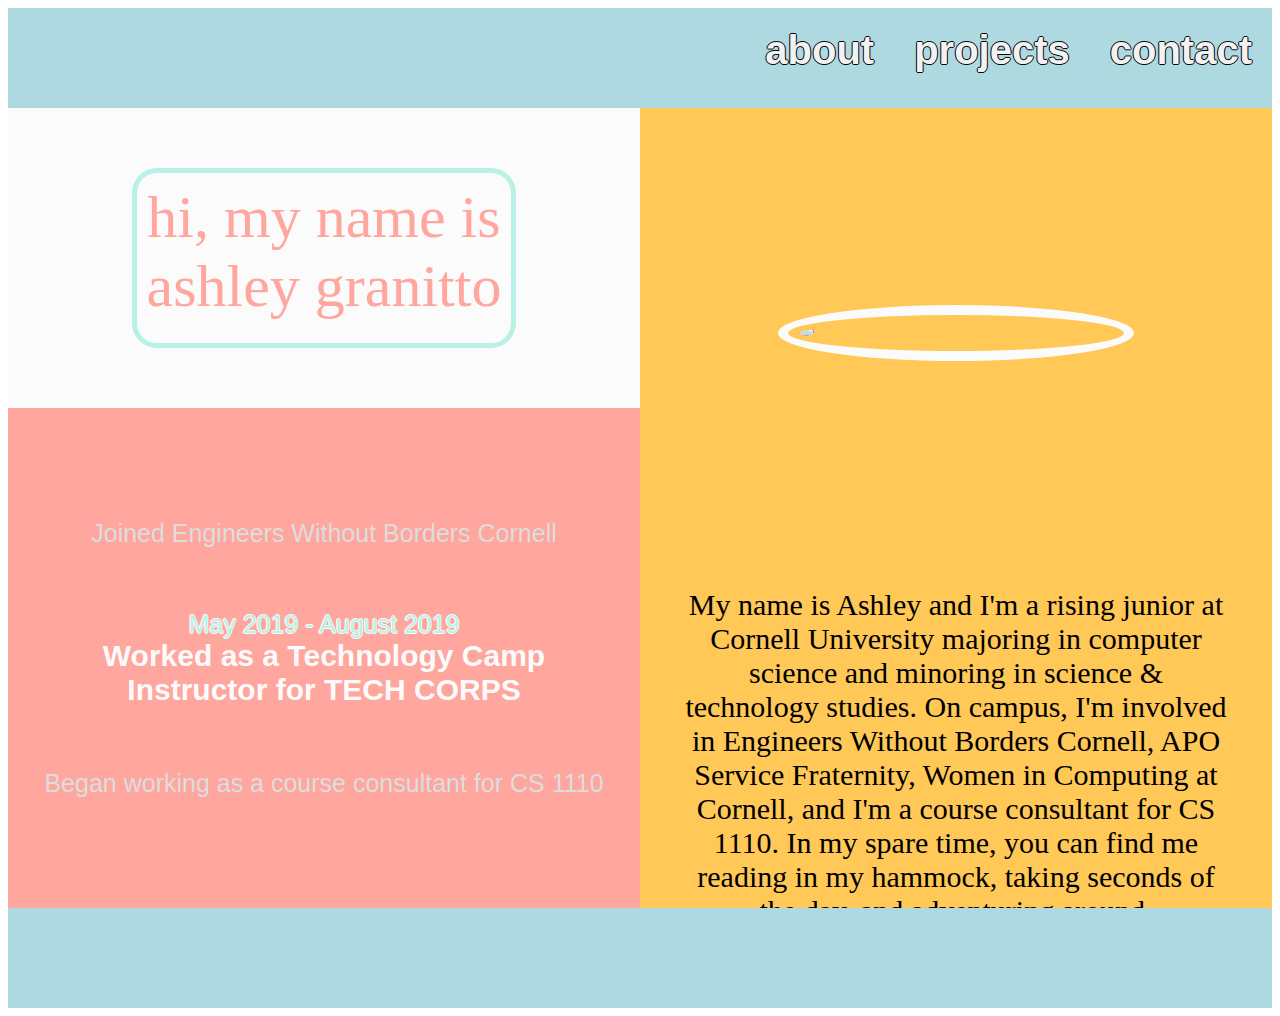
==== portfolio/src/main/webapp/index.html @ 416f3463 "remove gallery page from navbar" ====
<!DOCTYPE html>
<html>
  <head>
    <meta charset="UTF-8">
    <link rel="stylesheet" href="style.css">
    <script src="https://kit.fontawesome.com/e073fdea10.js" crossorigin="anonymous"></script>
    <script src="timeline.js"></script>
  </head>
  <body>
    
    <div class="index-box">
        <div class="navbar">
            <a href="contact.html">contact</a>
            <a href="projects.html">projects</a>
            <a href="index.html">about</a>
        </div>
        <div class="index-left">
            <div class="index-welcome">
                <p class="nametag">hi, my name is <br/> ashley granitto</p>
            </div>
            <div class="index-timeline-container">
                <div class="index-arrow-container">
                    <button class="index-arrow" onclick="displayPastEvent()"><i class="fas fa-arrow-alt-circle-up"></i></button>
                </div>
                <div id="prior-event" class="index-event-container">
                    Joined Engineers Without Borders Cornell
                </div>
                <div class="index-main-event-container">
                    <div id="current-date" class="index-main-date"> May 2019 - August 2019 </div>
                    <div id="current-event" class="index-main-event"> Worked as a Technology Camp Instructor for TECH CORPS </div>
                </div>
                <div id="future-event" class="index-event-container">
                    Began working as a course consultant for CS 1110
                </div>
                <div class="index-arrow-container">
                    <button class="index-arrow" onclick="displayFutureEvent()"><i class="fas fa-arrow-alt-circle-down"></i></button>
                </div>
            </div>
        </div>
        <div class="index-right">
            <div class="index-intro">
                <div class="index-picture-box">
                    <img class="index-picture" src="images/WebsiteProfile.jpg" />
                </div>
                <div class="index-paragraph">
                    <p class="paragraph-text"> 
                        My name is Ashley and I'm a rising junior at Cornell University majoring in computer
                        science and minoring in science & technology studies. On campus, I'm involved in 
                        Engineers Without Borders Cornell, APO Service Fraternity, Women in Computing at 
                        Cornell, and I'm a course consultant for CS 1110. In my spare time, you can find me
                        reading in my hammock, taking seconds of the day, and adventuring around. 
                    </p>
                </div>
            </div>
        </div>
        <div class="footer">
            <a href="https://www.linkedin.com/in/ashley-granitto"><i class="fab fa-linkedin-in fa-3x"></i></a>
            <a href="https://github.com/ashleygranitto"><i class="fab fa-github fa-3x"></i></a>
        </div>
    </div>
  </body>
</html>
---- portfolio/src/main/webapp/style.css ----
#content {
  margin-left: auto;
  margin-right: auto;
  width: 650px;
}

#greeting-container {
  margin-top: 20px;
}

.navbar {
    display: flex; 
    direction: rtl; 
    background-color: #aed9e0; 
    height: 100px;
    width: 100%; 
}

.navbar a {
  color: #f2f2f2;
  text-shadow: 1px 0 0 #000, 0 -1px 0 #000, 0 1px 0 #000, -1px 0 0 #000;
  text-decoration: none;
  text-align: center;
  vertical-align: center; 
  padding: 20px;
  font-size: 40px;
  font-weight: 800; 
  font-family: 'Quicksand', sans-serif;
}

.navbar a:hover {
  background-color: #ddd;
  color: black;
}

.footer {
    display: flex; 
    direction: rtl; 
    background-color: #aed9e0; 
    height: 100px;
    width: 100%; 
}

.footer a {
  color: #fbfbfb;
  text-shadow: 1px 0 0 #000, 0 -1px 0 #000, 0 1px 0 #000, -1px 0 0 #000;
  text-decoration: none;
  text-align: center;
  vertical-align: center; 
  padding: 20px;
  font-family: 'Quicksand', sans-serif;
}

.index-box {
    display: flex; 
    width: 100%; 
    height: 1000px; 
    flex-wrap: wrap;
    flex-direction: row; 
}

.index-left {
    display: flex; 
    width: 50%; 
    height: 800px; 
    flex-wrap: wrap;
}

.index-right {
    display: flex; 
    width: 50%; 
    height: 800px; 
    flex-wrap: wrap;
    flex-direction: row;
}

.index-intro {
    display: flex; 
    width: 100%; 
    height: 800px; 
    background-color: #ffc857;
    flex-wrap: wrap; 
    flex-direction: column; 
}

.index-picture-box {
    display: flex;
    width: 100%; 
    height: 450px; 
    justify-content: center; 
    align-items: center; 
}

.index-picture {
    width: 50%;
    height: auto;
    border:10px solid #fbfbfb;
    border-radius: 50%;
    padding: 10px; 
}

.index-paragraph {
    width: 100%; 
    height: 350px;
    text-align: center; 
}

p.paragraph-text {
    font-size: 30px; 
    color: #000; 
    font-family: 'Judson', serif;
    padding-left: 40px;    
    padding-right: 40px;
}

.index-welcome {
    display: flex; 
    text-align: center;
    justify-content: center; 
    width: 100%; 
    height: 300px; 
    background-color: #fbfbfb;
    position: relative;
    z-index: 10;
}

p.nametag {
    font-size: 60px; 
    text-align: center; 
    vertical-align: center;
    color: #FFA69E; 
    font-family: 'Judson', serif;
    border-radius: 25px;
    border: 5px solid #b8f2e6;
    padding: 10px; 
}

.index-timeline-container {
    display: flex; 
    text-align: center; 
    justify-content: center; 
    width: 100%; 
    height: 500px; 
    background-color: #FFA69E;
    flex-direction: column; 
}

.index-arrow-container {
    display: flex; 
    text-align: center;
    justify-content: center;
    width: 100%;
    height: 75px; 
}

.index-arrow {
    background-color: Transparent;
    border: none;
    text-shadow: 1px 0 0 #000, 0 -1px 0 #000, 0 1px 0 #000, -1px 0 0 #000;
    cursor:pointer;
    color: #fbfbfb;
    font-size: 50px;  
}

.index-arrow:hover {
    color: #b8f2e6;
}

.index-main-event-container {
    display: flex;
    flex-direction: column; 
    text-align: center;
    justify-content: center;
    align-items: center; 
    width: 100%;
    height: 150px; 
}

.index-main-date {
    font-size: 25px; 
    color: #b8f2e6; 
    text-shadow: 1px 0 0 #fbfbfb, 0 -1px 0 #fbfbfb, 0 1px 0 #fbfbfb, -1px 0 0 #fbfbfb;
    font-family: 'Quicksand', sans-serif;
}

.index-main-event {
    font-size: 30px; 
    font-weight: 800;
    color: #fbfbfb; 
    padding-left: 35px;
    padding-right: 35px; 
    font-family: 'Quicksand', sans-serif;
}

.index-event-container {
    display: flex; 
    text-align: center;
    justify-content: center;
    align-items: center; 
    width: 100%;
    height: 100px; 
    font-size: 25px; 
    color: #ddd; 
    font-family: 'Quicksand', sans-serif;
}

h1.index-white {
    font-size: 40px; 
    color: #fbfbfb; 
    text-shadow: 1px 0 0 #000, 0 -1px 0 #000, 0 1px 0 #000, -1px 0 0 #000;
    font-family: 'Quicksand', sans-serif; 
}

.projects-box {
    display: flex; 
    width: 100%; 
    height: 1700px; 
    flex-direction: column; 
}

.projects-left-align {
    display: flex; 
    width: 100%; 
    height: 500px; 
    flex-wrap: wrap;
    background-color: #FFA69E;
}

.projects-right-align {
    display: flex; 
    direction: rtl; 
    width: 100%; 
    height: 500px; 
    flex-wrap: wrap;
    background-color: #ffc857;
}

.projects-white-box {
    display: flex;
    width: 75%; 
    height: 500px; 
    background-color: #fbfbfb; 
}

.projects-teal-box {
    display: flex; 
    width: 75%; 
    height: 500px; 
    background-color: #b8f2e6; 
}

.projects-left {
    display: flex; 
    width: 65%; 
    height: 500px; 
    text-align: center;
    justify-content: center; 
    flex-direction: column;
}

.projects-right { 
    display: flex; 
    width: 35%; 
    height: 500px; 
    justify-content: center; 
    align-items: center; 
    flex-direction: center;
}

.projects-picture {
    width: 50%;
    height: auto;
    border:10px solid #ffc857;
    padding: 10px; 
}

p.projects-white {
    font-size: 25px; 
    color: #000; 
    font-family: 'Judson', serif;
    padding: 20px; 
}

p.projects-teal {
    font-size: 25px; 
    color: #000; 
    font-family: 'Judson', serif;
    padding: 20px; 
}

h1.projects-white {
    font-size: 75px; 
    color: #FFA69E; 
    text-shadow: 1px 0 0 #000, 0 -1px 0 #000, 0 1px 0 #000, -1px 0 0 #000;
    font-family: 'Quicksand', sans-serif;
}

h1.projects-teal {
    font-size: 75px; 
    color: #fbfbfb; 
    text-shadow: 1px 0 0 #000, 0 -1px 0 #000, 0 1px 0 #000, -1px 0 0 #000;
    font-family: 'Quicksand', sans-serif; 
}

h2.projects-white {
    font-size: 25px; 
    color: #000; 
    font-family: 'Quicksand', sans-serif;
}

h2.projects-teal {
    font-size: 25px; 
    color: #000; 
    font-family: 'Quicksand', sans-serif;
}
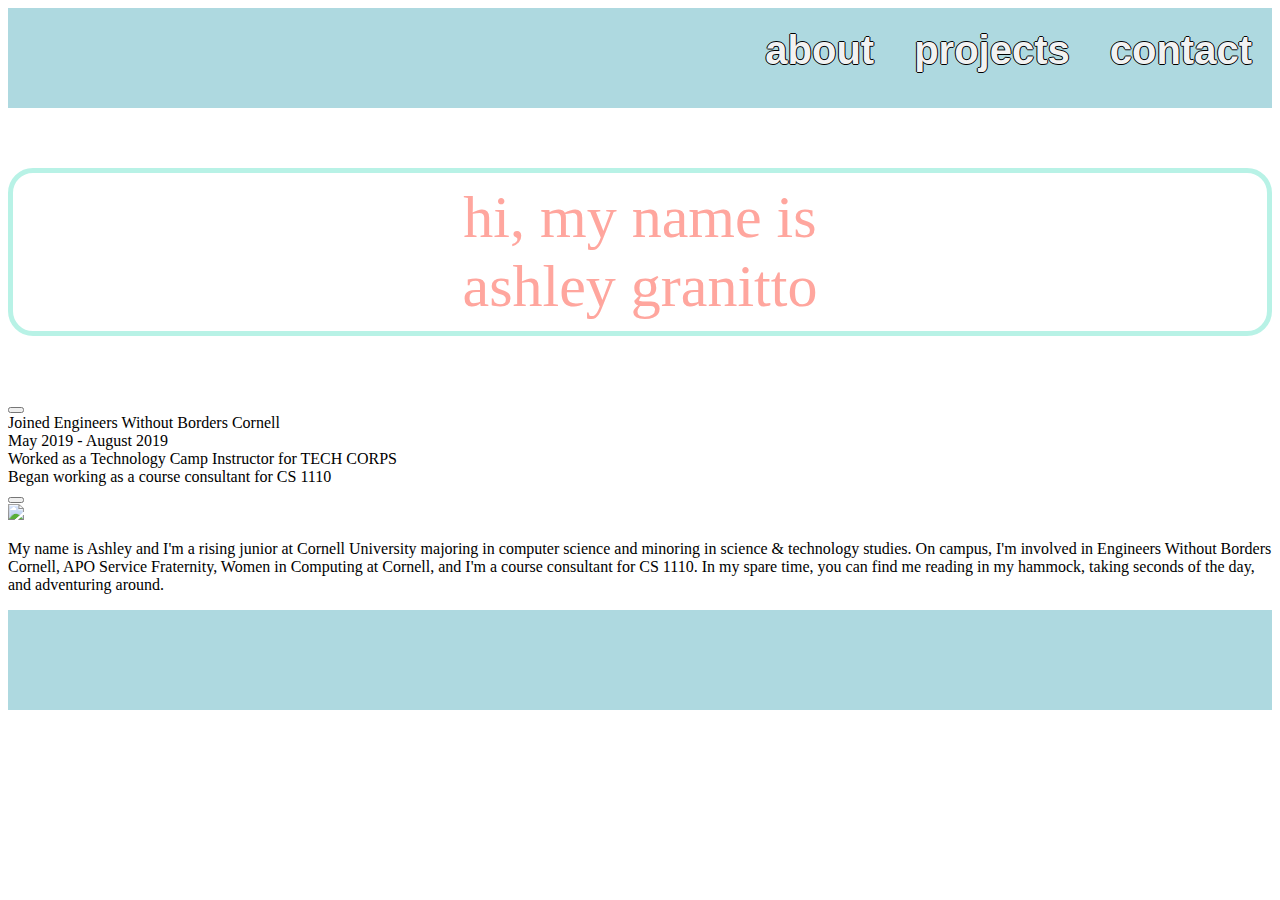
==== commit a13d98f2: "put index page in proper HTML style" ====
--- a/portfolio/src/main/webapp/index.html
+++ b/portfolio/src/main/webapp/index.html
@@ -6,57 +6,52 @@
     <script src="https://kit.fontawesome.com/e073fdea10.js" crossorigin="anonymous"></script>
     <script src="timeline.js"></script>
   </head>
-  <body>
-    
-    <div class="index-box">
-        <div class="navbar">
-            <a href="contact.html">contact</a>
-            <a href="projects.html">projects</a>
-            <a href="index.html">about</a>
+  <body>  
+    <div class="index-container">
+      <div class="navbar">
+        <a href="contact.html">contact</a>
+        <a href="projects.html">projects</a>
+        <a href="index.html">about</a>
+      </div>
+      <div class="column">
+        <div class="nametag-container">
+          <p class="nametag">hi, my name is <br/> ashley granitto</p>
         </div>
-        <div class="index-left">
-            <div class="index-welcome">
-                <p class="nametag">hi, my name is <br/> ashley granitto</p>
-            </div>
-            <div class="index-timeline-container">
-                <div class="index-arrow-container">
-                    <button class="index-arrow" onclick="displayPastEvent()"><i class="fas fa-arrow-alt-circle-up"></i></button>
-                </div>
-                <div id="prior-event" class="index-event-container">
-                    Joined Engineers Without Borders Cornell
-                </div>
-                <div class="index-main-event-container">
-                    <div id="current-date" class="index-main-date"> May 2019 - August 2019 </div>
-                    <div id="current-event" class="index-main-event"> Worked as a Technology Camp Instructor for TECH CORPS </div>
-                </div>
-                <div id="future-event" class="index-event-container">
-                    Began working as a course consultant for CS 1110
-                </div>
-                <div class="index-arrow-container">
-                    <button class="index-arrow" onclick="displayFutureEvent()"><i class="fas fa-arrow-alt-circle-down"></i></button>
-                </div>
-            </div>
+        <div class="timeline-container">
+          <div class="arrow-container">
+            <button class="arrow" onclick="displayPastEvent()"><i class="fas fa-arrow-alt-circle-up"></i></button>
+          </div>
+          <div id="prior-event" class="event-container">Joined Engineers Without Borders Cornell</div>
+          <div class="main-event-container">
+            <div id="current-date" class="main-date"> May 2019 - August 2019 </div>
+            <div id="current-event" class="main-event"> Worked as a Technology Camp Instructor for TECH CORPS </div>
+          </div>
+          <div id="future-event" class="event-container">Began working as a course consultant for CS 1110</div>
+          <div class="arrow-container">
+            <button class="arrow" onclick="displayFutureEvent()"><i class="fas fa-arrow-alt-circle-down"></i></button>
+          </div>
         </div>
-        <div class="index-right">
-            <div class="index-intro">
-                <div class="index-picture-box">
-                    <img class="index-picture" src="images/WebsiteProfile.jpg" />
-                </div>
-                <div class="index-paragraph">
-                    <p class="paragraph-text"> 
-                        My name is Ashley and I'm a rising junior at Cornell University majoring in computer
-                        science and minoring in science & technology studies. On campus, I'm involved in 
-                        Engineers Without Borders Cornell, APO Service Fraternity, Women in Computing at 
-                        Cornell, and I'm a course consultant for CS 1110. In my spare time, you can find me
-                        reading in my hammock, taking seconds of the day, and adventuring around. 
-                    </p>
-                </div>
-            </div>
+      </div>
+      <div class="column">
+        <div class="about-me-container">
+          <div class="profile-pic-container">
+            <img class="profile-pic" src="images/WebsiteProfile.jpg" />
+          </div>
+          <div class="intro-paragraph-container">
+            <p class="intro-paragraph"> 
+              My name is Ashley and I'm a rising junior at Cornell University majoring in computer
+              science and minoring in science & technology studies. On campus, I'm involved in 
+              Engineers Without Borders Cornell, APO Service Fraternity, Women in Computing at 
+              Cornell, and I'm a course consultant for CS 1110. In my spare time, you can find me
+              reading in my hammock, taking seconds of the day, and adventuring around. 
+            </p>
+          </div>
         </div>
-        <div class="footer">
-            <a href="https://www.linkedin.com/in/ashley-granitto"><i class="fab fa-linkedin-in fa-3x"></i></a>
-            <a href="https://github.com/ashleygranitto"><i class="fab fa-github fa-3x"></i></a>
-        </div>
+      </div>
+      <div class="footer">
+        <a href="https://www.linkedin.com/in/ashley-granitto"><i class="fab fa-linkedin-in fa-3x"></i></a>
+        <a href="https://github.com/ashleygranitto"><i class="fab fa-github fa-3x"></i></a>
+      </div>
     </div>
   </body>
 </html>
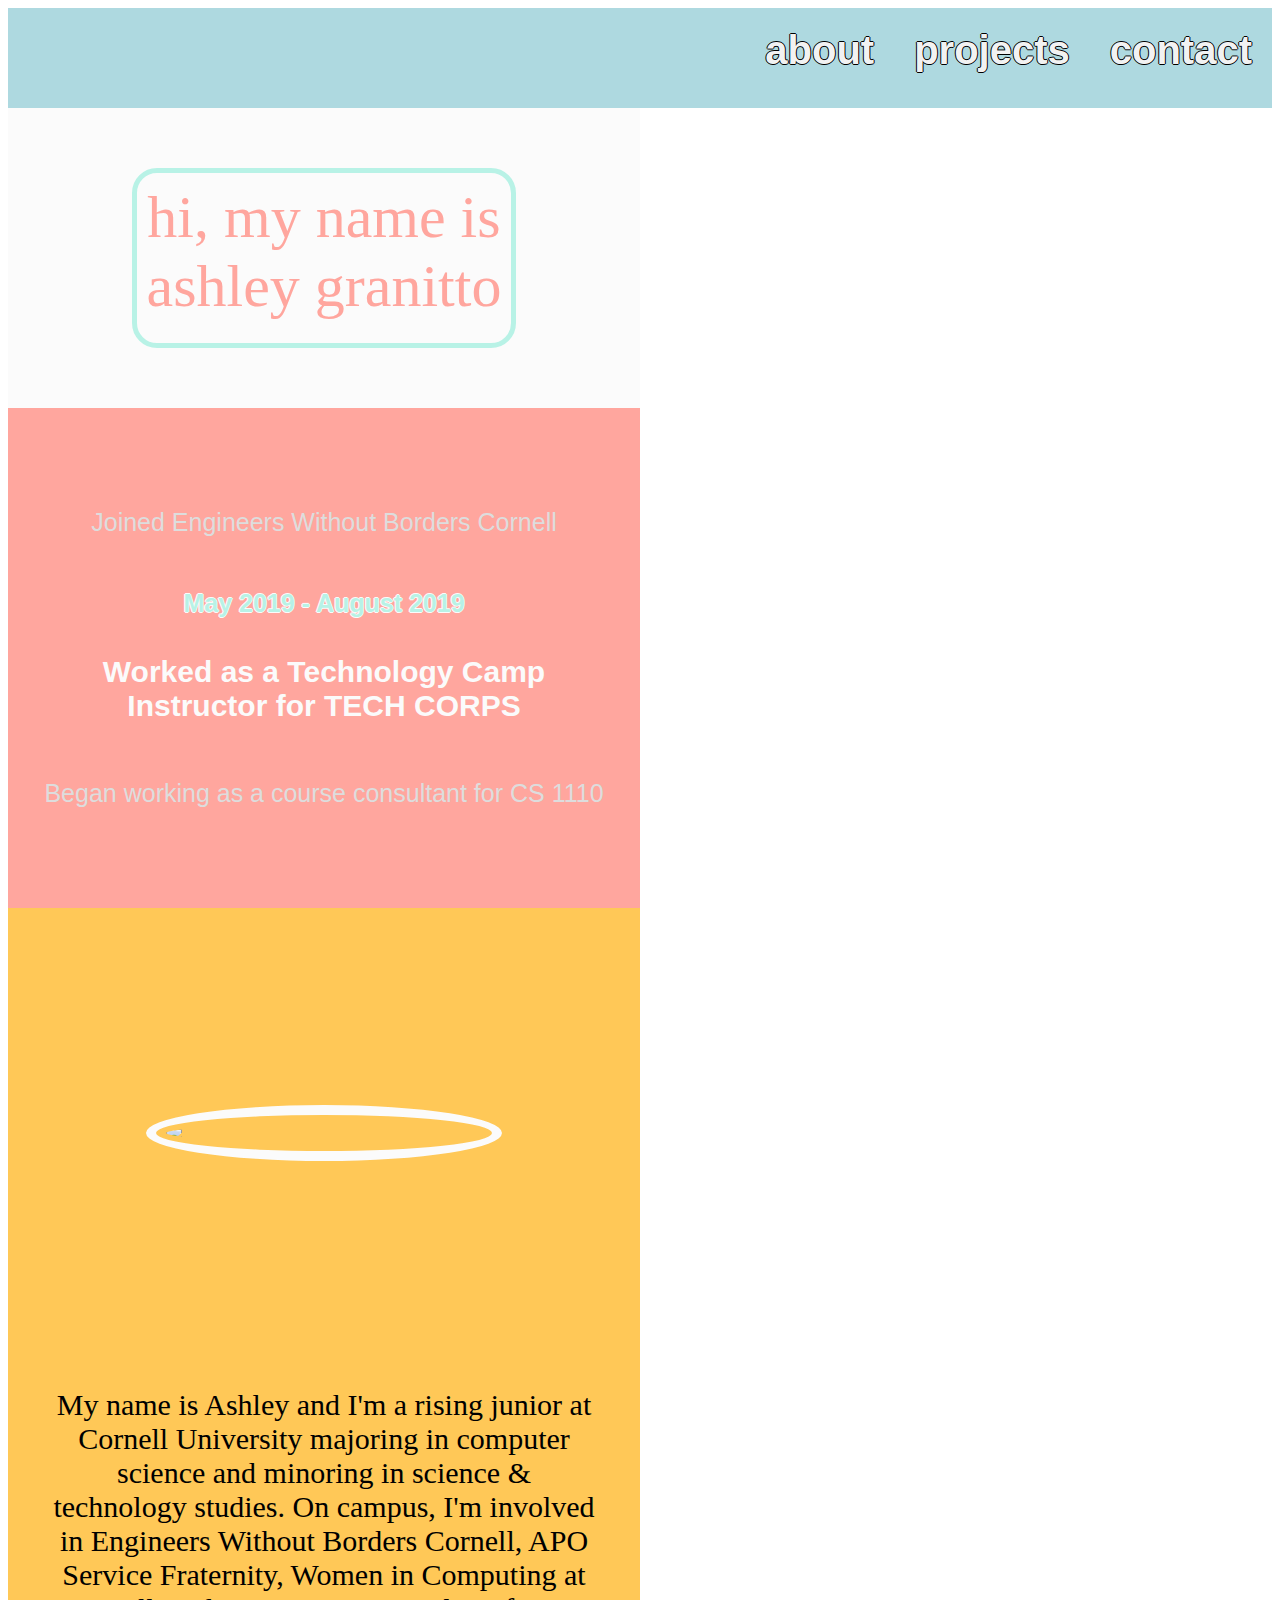
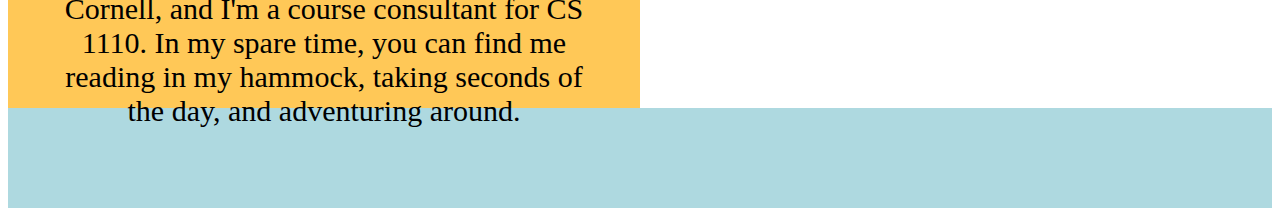
==== commit f09586b8: "replace div with more meaningful divider when appropriate" ====
--- a/portfolio/src/main/webapp/index.html
+++ b/portfolio/src/main/webapp/index.html
@@ -6,52 +6,50 @@
     <script src="https://kit.fontawesome.com/e073fdea10.js" crossorigin="anonymous"></script>
     <script src="timeline.js"></script>
   </head>
-  <body>  
-    <div class="index-container">
-      <div class="navbar">
-        <a href="contact.html">contact</a>
-        <a href="projects.html">projects</a>
-        <a href="index.html">about</a>
-      </div>
-      <div class="column">
-        <div class="nametag-container">
-          <p class="nametag">hi, my name is <br/> ashley granitto</p>
+  <body class="container index">  
+    <nav class="navbar">
+      <a href="contact.html">contact</a>
+      <a href="projects.html">projects</a>
+      <a href="index.html">about</a>
+    </nav>
+    <div class="container column">
+      <section class="container nametag-container">
+        <p class="nametag">hi, my name is <br/> ashley granitto</p>
+      </section>
+      <section class="timeline-container">
+        <div class="container arrow-container">
+          <button class="arrow" onclick="displayPastEvent()"><i class="fas fa-arrow-alt-circle-up"></i></button>
         </div>
-        <div class="timeline-container">
-          <div class="arrow-container">
-            <button class="arrow" onclick="displayPastEvent()"><i class="fas fa-arrow-alt-circle-up"></i></button>
-          </div>
-          <div id="prior-event" class="event-container">Joined Engineers Without Borders Cornell</div>
-          <div class="main-event-container">
-            <div id="current-date" class="main-date"> May 2019 - August 2019 </div>
-            <div id="current-event" class="main-event"> Worked as a Technology Camp Instructor for TECH CORPS </div>
-          </div>
-          <div id="future-event" class="event-container">Began working as a course consultant for CS 1110</div>
-          <div class="arrow-container">
-            <button class="arrow" onclick="displayFutureEvent()"><i class="fas fa-arrow-alt-circle-down"></i></button>
-          </div>
+        <p id="prior-event" class="container event-container">Joined Engineers Without Borders Cornell</p>
+        <div class="main-event-container">
+          <h1 id="current-date" class="main-date"> May 2019 - August 2019 </h1>
+          <h1 id="current-event" class="main-event"> Worked as a Technology Camp Instructor for TECH CORPS </h1>
         </div>
-      </div>
-      <div class="column">
-        <div class="about-me-container">
-          <div class="profile-pic-container">
-            <img class="profile-pic" src="images/WebsiteProfile.jpg" />
-          </div>
-          <div class="intro-paragraph-container">
-            <p class="intro-paragraph"> 
+        <p id="future-event" class="container event-container">Began working as a course consultant for CS 1110</p>
+        <div class="container arrow-container">
+          <button class="arrow" onclick="displayFutureEvent()"><i class="fas fa-arrow-alt-circle-down"></i></button>
+        </div>
+      </section>
+    </div>
+    <section class="container column">
+      <article class="about-me-container">
+        <picture class="container profile-pic-container">
+          <img class="profile-pic" src="images/WebsiteProfile.jpg" />
+        </picture>
+        <div class="container intro-paragraph-container">
+          <p class="intro-paragraph"> 
               My name is Ashley and I'm a rising junior at Cornell University majoring in computer
               science and minoring in science & technology studies. On campus, I'm involved in 
               Engineers Without Borders Cornell, APO Service Fraternity, Women in Computing at 
               Cornell, and I'm a course consultant for CS 1110. In my spare time, you can find me
               reading in my hammock, taking seconds of the day, and adventuring around. 
-            </p>
-          </div>
+          </p>
         </div>
-      </div>
-      <div class="footer">
-        <a href="https://www.linkedin.com/in/ashley-granitto"><i class="fab fa-linkedin-in fa-3x"></i></a>
-        <a href="https://github.com/ashleygranitto"><i class="fab fa-github fa-3x"></i></a>
-      </div>
-    </div>
+      </article>
+    </section>
+    <footer class="footer">
+      <a href="https://www.linkedin.com/in/ashley-granitto"><i class="fab fa-linkedin-in fa-3x"></i></a>
+      <a href="https://github.com/ashleygranitto"><i class="fab fa-github fa-3x"></i></a>
+    </footer>
   </body>
 </html>
--- a/portfolio/src/main/webapp/style.css
+++ b/portfolio/src/main/webapp/style.css
@@ -9,23 +9,23 @@
 }
 
 .navbar {
-    display: flex; 
-    direction: rtl; 
-    background-color: #aed9e0; 
-    height: 100px;
-    width: 100%; 
+  background-color: #aed9e0;
+  direction: rtl; 
+  display: flex; 
+  height: 100px; 
+  width: 100%; 
 }
 
 .navbar a {
   color: #f2f2f2;
-  text-shadow: 1px 0 0 #000, 0 -1px 0 #000, 0 1px 0 #000, -1px 0 0 #000;
-  text-decoration: none;
-  text-align: center;
-  vertical-align: center; 
-  padding: 20px;
+  font-family: 'Quicksand', sans-serif;
   font-size: 40px;
   font-weight: 800; 
-  font-family: 'Quicksand', sans-serif;
+  padding: 20px;
+  text-align: center;
+  text-decoration: none;
+  text-shadow: 1px 0 0 #000, 0 -1px 0 #000, 0 1px 0 #000, -1px 0 0 #000;
+  vertical-align: center; 
 }
 
 .navbar a:hover {
@@ -34,282 +34,385 @@
 }
 
 .footer {
-    display: flex; 
-    direction: rtl; 
-    background-color: #aed9e0; 
-    height: 100px;
-    width: 100%; 
+  background-color: #aed9e0; 
+  direction: rtl; 
+  display: flex; 
+  height: 100px;
+  width: 100%; 
 }
 
 .footer a {
   color: #fbfbfb;
-  text-shadow: 1px 0 0 #000, 0 -1px 0 #000, 0 1px 0 #000, -1px 0 0 #000;
+  font-family: 'Quicksand', sans-serif;
+  padding: 20px;
+  text-align: center;
   text-decoration: none;
-  text-align: center;
+  text-shadow: 1px 0 0 #000, 0 -1px 0 #000, 0 1px 0 #000, -1px 0 0 #000;
   vertical-align: center; 
-  padding: 20px;
-  font-family: 'Quicksand', sans-serif;
-}
-
-.index-box {
-    display: flex; 
-    width: 100%; 
-    height: 1000px; 
-    flex-wrap: wrap;
-    flex-direction: row; 
-}
-
-.index-left {
-    display: flex; 
-    width: 50%; 
-    height: 800px; 
-    flex-wrap: wrap;
-}
-
-.index-right {
-    display: flex; 
-    width: 50%; 
-    height: 800px; 
-    flex-wrap: wrap;
-    flex-direction: row;
-}
-
-.index-intro {
-    display: flex; 
-    width: 100%; 
-    height: 800px; 
-    background-color: #ffc857;
-    flex-wrap: wrap; 
-    flex-direction: column; 
-}
-
-.index-picture-box {
-    display: flex;
-    width: 100%; 
-    height: 450px; 
-    justify-content: center; 
-    align-items: center; 
-}
-
-.index-picture {
-    width: 50%;
-    height: auto;
-    border:10px solid #fbfbfb;
-    border-radius: 50%;
-    padding: 10px; 
-}
-
-.index-paragraph {
-    width: 100%; 
-    height: 350px;
-    text-align: center; 
-}
-
-p.paragraph-text {
-    font-size: 30px; 
-    color: #000; 
-    font-family: 'Judson', serif;
-    padding-left: 40px;    
-    padding-right: 40px;
-}
-
-.index-welcome {
-    display: flex; 
-    text-align: center;
-    justify-content: center; 
-    width: 100%; 
-    height: 300px; 
-    background-color: #fbfbfb;
-    position: relative;
-    z-index: 10;
+}
+
+.index-container {
+  display: flex; 
+  flex-direction: row; 
+  flex-wrap: wrap;
+  height: 1000px; 
+  width: 100%; 
+}
+
+.column {
+  display: flex; 
+  flex-direction: row;
+  flex-wrap: wrap;
+  height: 800px;
+  width: 50%;   
+}
+
+.about-me-container {
+  background-color: #ffc857;
+  display: flex; 
+  flex-direction: column; 
+  flex-wrap: wrap; 
+  height: 800px; 
+  width: 100%; 
+}
+
+.profile-pic-container {
+  align-items: center; 
+  display: flex;
+  height: 450px; 
+  justify-content: center; 
+  width: 100%; 
+}
+
+.profile-pic {
+  border:10px solid #fbfbfb;
+  border-radius: 50%;
+  height: auto;
+  padding: 10px; 
+  width: 50%;
+}
+
+.intro-paragraph-container {
+  height: 350px;
+  text-align: center; 
+  width: 100%;
+}
+
+p.intro-paragraph {
+  color: #000; 
+  font-family: 'Judson', serif;
+  font-size: 30px; 
+  padding-left: 40px;    
+  padding-right: 40px;
+}
+
+.nametag-container {
+  background-color: #fbfbfb;
+  display: flex; 
+  height: 300px; 
+  justify-content: center; 
+  position: relative;
+  text-align: center;
+  width: 100%; 
+  z-index: 10;
 }
 
 p.nametag {
-    font-size: 60px; 
-    text-align: center; 
-    vertical-align: center;
-    color: #FFA69E; 
-    font-family: 'Judson', serif;
-    border-radius: 25px;
-    border: 5px solid #b8f2e6;
-    padding: 10px; 
-}
-
-.index-timeline-container {
-    display: flex; 
-    text-align: center; 
-    justify-content: center; 
-    width: 100%; 
-    height: 500px; 
-    background-color: #FFA69E;
-    flex-direction: column; 
-}
-
-.index-arrow-container {
-    display: flex; 
-    text-align: center;
-    justify-content: center;
-    width: 100%;
-    height: 75px; 
-}
-
-.index-arrow {
-    background-color: Transparent;
-    border: none;
-    text-shadow: 1px 0 0 #000, 0 -1px 0 #000, 0 1px 0 #000, -1px 0 0 #000;
-    cursor:pointer;
-    color: #fbfbfb;
-    font-size: 50px;  
-}
-
-.index-arrow:hover {
-    color: #b8f2e6;
-}
-
-.index-main-event-container {
-    display: flex;
-    flex-direction: column; 
-    text-align: center;
-    justify-content: center;
-    align-items: center; 
-    width: 100%;
-    height: 150px; 
-}
-
-.index-main-date {
-    font-size: 25px; 
-    color: #b8f2e6; 
-    text-shadow: 1px 0 0 #fbfbfb, 0 -1px 0 #fbfbfb, 0 1px 0 #fbfbfb, -1px 0 0 #fbfbfb;
-    font-family: 'Quicksand', sans-serif;
-}
-
-.index-main-event {
-    font-size: 30px; 
-    font-weight: 800;
-    color: #fbfbfb; 
-    padding-left: 35px;
-    padding-right: 35px; 
-    font-family: 'Quicksand', sans-serif;
-}
-
-.index-event-container {
-    display: flex; 
-    text-align: center;
-    justify-content: center;
-    align-items: center; 
-    width: 100%;
-    height: 100px; 
-    font-size: 25px; 
-    color: #ddd; 
-    font-family: 'Quicksand', sans-serif;
+  border: 5px solid #b8f2e6;
+  border-radius: 25px;
+  color: #FFA69E; 
+  font-family: 'Judson', serif;
+  font-size: 60px; 
+  padding: 10px; 
+  text-align: center; 
+  vertical-align: center;
+}
+
+.timeline-container {
+  background-color: #FFA69E;
+  display: flex; 
+  flex-direction: column; 
+  height: 500px; 
+  justify-content: center; 
+  text-align: center;  
+  width: 100%; 
+}
+
+.arrow-container {
+  display: flex; 
+  height: 75px; 
+  justify-content: center;
+  text-align: center;
+  width: 100%;
+}
+
+.arrow {
+  background-color: Transparent;
+  border: none;
+  color: #fbfbfb;
+  cursor:pointer;
+  font-size: 50px; 
+  text-shadow: 1px 0 0 #000, 0 -1px 0 #000, 0 1px 0 #000, -1px 0 0 #000;    
+}
+
+.arrow:hover {
+  color: #b8f2e6;
+}
+
+.main-event-container {
+  align-items: center; 
+  display: flex;
+  flex-direction: column; 
+  height: 150px;
+  justify-content: center;
+  text-align: center;
+  width: 100%;   
+}
+
+.main-date {
+  color: #b8f2e6; 
+  font-family: 'Quicksand', sans-serif;
+  font-size: 25px; 
+  text-shadow: 1px 0 0 #fbfbfb, 0 -1px 0 #fbfbfb, 0 1px 0 #fbfbfb, -1px 0 0 #fbfbfb;
+}
+
+.main-event {
+  color: #fbfbfb; 
+  font-family: 'Quicksand', sans-serif;
+  font-size: 30px; 
+  font-weight: 800;
+  padding-left: 35px;
+  padding-right: 35px; 
+}
+
+.event-container {
+  align-items: center; 
+  color: #ddd; 
+  display: flex; 
+  font-family: 'Quicksand', sans-serif;
+  font-size: 25px; 
+  height: 100px; 
+  justify-content: center;
+  text-align: center;
+  width: 100%;
 }
 
 h1.index-white {
-    font-size: 40px; 
-    color: #fbfbfb; 
-    text-shadow: 1px 0 0 #000, 0 -1px 0 #000, 0 1px 0 #000, -1px 0 0 #000;
-    font-family: 'Quicksand', sans-serif; 
-}
-
-.projects-box {
-    display: flex; 
-    width: 100%; 
-    height: 1700px; 
-    flex-direction: column; 
-}
-
-.projects-left-align {
-    display: flex; 
-    width: 100%; 
-    height: 500px; 
-    flex-wrap: wrap;
-    background-color: #FFA69E;
-}
-
-.projects-right-align {
-    display: flex; 
-    direction: rtl; 
-    width: 100%; 
-    height: 500px; 
-    flex-wrap: wrap;
-    background-color: #ffc857;
-}
-
-.projects-white-box {
-    display: flex;
-    width: 75%; 
-    height: 500px; 
-    background-color: #fbfbfb; 
-}
-
-.projects-teal-box {
-    display: flex; 
-    width: 75%; 
-    height: 500px; 
-    background-color: #b8f2e6; 
-}
-
-.projects-left {
-    display: flex; 
-    width: 65%; 
-    height: 500px; 
-    text-align: center;
-    justify-content: center; 
-    flex-direction: column;
-}
-
-.projects-right { 
-    display: flex; 
-    width: 35%; 
-    height: 500px; 
-    justify-content: center; 
-    align-items: center; 
-    flex-direction: center;
-}
-
-.projects-picture {
-    width: 50%;
-    height: auto;
-    border:10px solid #ffc857;
-    padding: 10px; 
-}
-
-p.projects-white {
-    font-size: 25px; 
-    color: #000; 
-    font-family: 'Judson', serif;
-    padding: 20px; 
-}
-
-p.projects-teal {
-    font-size: 25px; 
-    color: #000; 
-    font-family: 'Judson', serif;
-    padding: 20px; 
-}
-
-h1.projects-white {
-    font-size: 75px; 
-    color: #FFA69E; 
-    text-shadow: 1px 0 0 #000, 0 -1px 0 #000, 0 1px 0 #000, -1px 0 0 #000;
-    font-family: 'Quicksand', sans-serif;
-}
-
-h1.projects-teal {
-    font-size: 75px; 
-    color: #fbfbfb; 
-    text-shadow: 1px 0 0 #000, 0 -1px 0 #000, 0 1px 0 #000, -1px 0 0 #000;
-    font-family: 'Quicksand', sans-serif; 
-}
-
-h2.projects-white {
-    font-size: 25px; 
-    color: #000; 
-    font-family: 'Quicksand', sans-serif;
-}
-
-h2.projects-teal {
-    font-size: 25px; 
-    color: #000; 
-    font-family: 'Quicksand', sans-serif;
+  color: #fbfbfb; 
+  font-family: 'Quicksand', sans-serif;
+  font-size: 40px; 
+  text-shadow: 1px 0 0 #000, 0 -1px 0 #000, 0 1px 0 #000, -1px 0 0 #000; 
+}
+
+.projects-container {
+  display: flex; 
+  flex-direction: column;
+  height: 1700px;
+  width: 100%;   
+}
+
+.left-align-container {
+  background-color: #FFA69E;
+  display: flex; 
+  flex-wrap: wrap;
+  height: 500px; 
+  width: 100%; 
+}
+
+.right-align-container {
+  background-color: #ffc857;
+  direction: rtl;
+  display: flex; 
+  flex-wrap: wrap;
+  height: 500px; 
+  width: 100%; 
+}
+
+.white-project-container {
+  background-color: #fbfbfb; 
+  display: flex;
+  height: 500px; 
+  width: 75%; 
+}
+
+.teal-project-container {
+  background-color: #b8f2e6;
+  display: flex; 
+  height: 500px; 
+  width: 75%; 
+}
+
+.project-description {
+  display: flex; 
+  flex-direction: column;
+  height: 500px; 
+  justify-content: center; 
+  text-align: center;
+  width: 65%; 
+}
+
+.project-image { 
+  align-items: center; 
+  display: flex; 
+  flex-direction: center;
+  height: 500px; 
+  justify-content: center; 
+  width: 35%; 
+}
+
+.project-picture {
+  border:10px solid #ffc857;
+  height: auto;
+  padding: 10px; 
+  width: 50%;
+}
+
+.project-icon {
+  color: #000;
+  font-size: 50px;
+}
+
+p.left-align-text {
+  color: #000; 
+  font-family: 'Judson', serif;
+  font-size: 25px; 
+  padding: 20px; 
+}
+
+p.right-align-text {
+  color: #000; 
+  font-family: 'Judson', serif;
+  font-size: 25px; 
+  padding: 20px; 
+}
+
+h1.left-align-text {  
+  color: #FFA69E; 
+  font-family: 'Quicksand', sans-serif;
+  font-size: 75px;
+  text-shadow: 1px 0 0 #000, 0 -1px 0 #000, 0 1px 0 #000, -1px 0 0 #000;
+}
+
+h1.pright-align-text {
+  color: #fbfbfb; 
+  font-family: 'Quicksand', sans-serif; 
+  font-size: 75px;
+  text-shadow: 1px 0 0 #000, 0 -1px 0 #000, 0 1px 0 #000, -1px 0 0 #000;
+}
+
+h2.left-align-text {
+  color: #000; 
+  font-family: 'Quicksand', sans-serif;
+  font-size: 25px;
+}
+
+h2.right-align-text {
+  color: #000; 
+  font-family: 'Quicksand', sans-serif;
+  font-size: 25px; 
+}
+
+.contact-container {
+  background-color: #aed9e0;
+  display: flex;  
+  flex-direction: row; 
+  flex-wrap: wrap;
+  height: 1000px;
+  width: 100%;  
+}
+
+.usernames-container {
+  display: flex; 
+  flex-direction: row; 
+  flex-wrap: wrap;
+  height: 800px; 
+  width: 100%; 
+}
+
+.business-tab {
+  background-color: #b8f2e6;
+  color: #f2f2f2;
+  font-family: 'Quicksand', sans-serif;
+  font-size: 100px;
+  font-weight: 800;
+  height: 800px; 
+  text-align: center;
+  text-orientation: mixed;
+  text-shadow: 1px 0 0 #000, 0 -1px 0 #000, 0 1px 0 #000, -1px 0 0 #000;
+  transform: rotate(180deg);
+  vertical-align: center;
+  width: 20%; 
+  writing-mode: vertical-lr;
+}
+
+.business-body {
+  background-color: #b8f2e6;
+  display: flex; 
+  flex-direction: column; 
+  height: 800px; 
+  width: 60%; 
+}
+
+.personal-tab {
+  background-color: #ffc857;
+  color: #f2f2f2;
+  font-family: 'Quicksand', sans-serif;
+  font-size: 100px;
+  font-weight: 800; 
+  height: 800px; 
+  text-align: center;
+  text-orientation: mixed;
+  text-shadow: 1px 0 0 #000, 0 -1px 0 #000, 0 1px 0 #000, -1px 0 0 #000;
+  vertical-align: center; 
+  width: 20%; 
+  writing-mode: vertical-lr;
+}
+
+.personal-body {
+  background-color: #ffc857;
+  display: none; 
+  flex-direction: column;
+  height: 800px; 
+  width: 60%; 
+}
+
+.account-container {
+  display: flex; 
+  height: 266px;
+  width: 100%;   
+}
+
+.account-icon {
+  align-items: center;
+  background-color: #fbfbfb;
+  color: #FFA69E;
+  display: flex; 
+  font-size: 190px;
+  height: 266px; 
+  justify-content: center;
+  padding-bottom: 40px; 
+  text-align: center;
+  text-decoration: none; 
+  text-shadow: 1px 0 0 #000, 0 -1px 0 #000, 0 1px 0 #000, -1px 0 0 #000;
+  vertical-align: center;
+  width: 40%; 
+}
+
+.account-icon:hover {
+  cursor: pointer; 
+  font-size: 280px; 
+}
+
+.account-username {
+  align-items:center; 
+  color: #fbfbfb;
+  display: flex; 
+  font-size: 45px;
+  font-weight: 1000px;
+  height: 266px; 
+  padding-bottom: 40px; 
+  padding-left: 10px; 
+  text-shadow: 1px 0 0 #000, 0 -1px 0 #000, 0 1px 0 #000, -1px 0 0 #000;
+  vertical-align: center; 
+  width: 60%; 
 }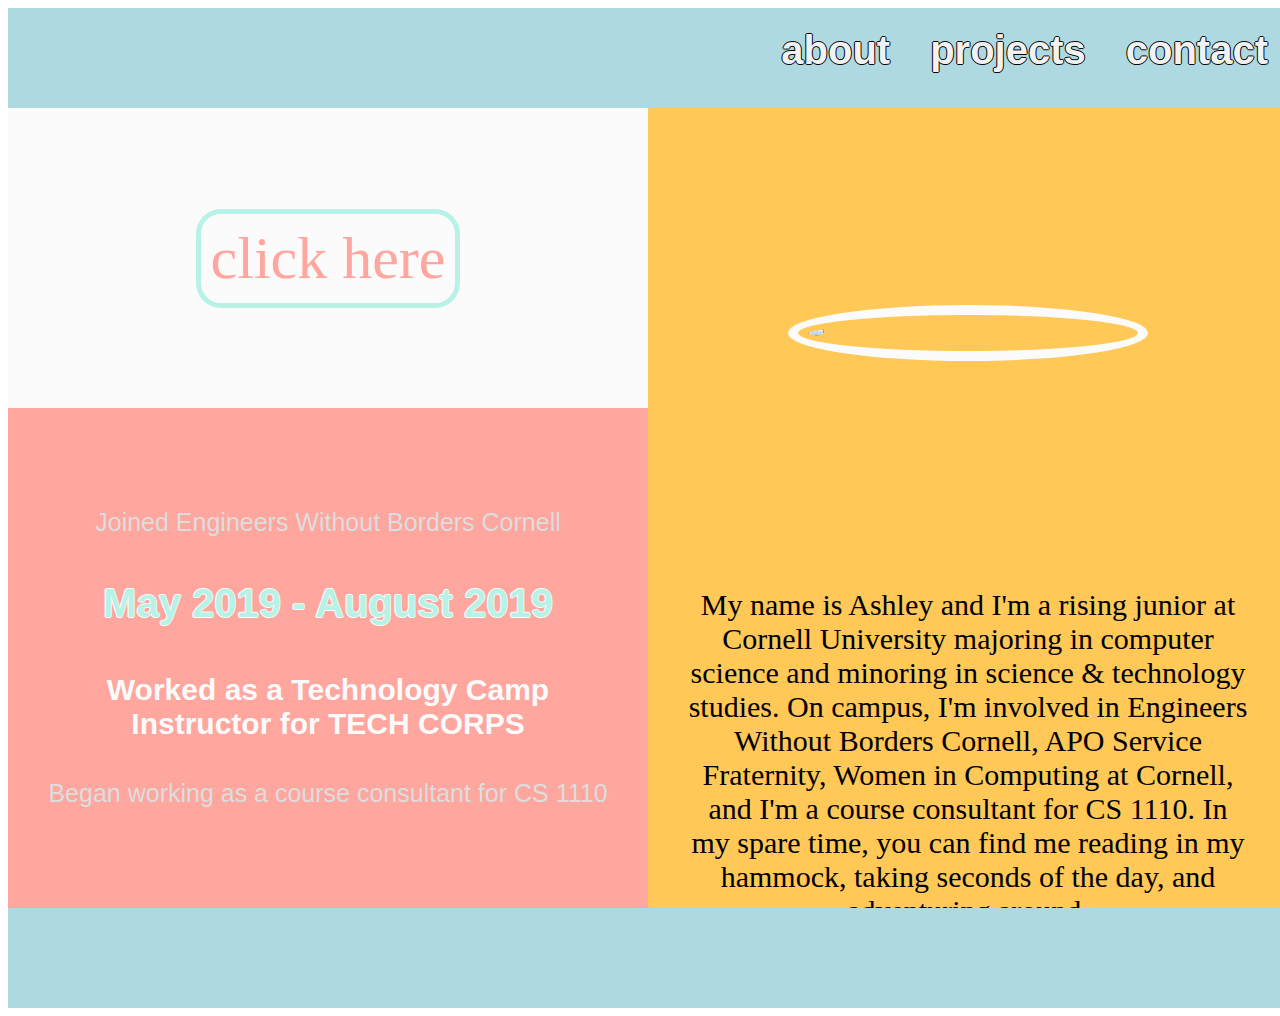
==== commit 6cf36ab0: "modify nametag to reveal name after a user's click" ====
--- a/portfolio/src/main/webapp/index.html
+++ b/portfolio/src/main/webapp/index.html
@@ -4,6 +4,7 @@
     <meta charset="UTF-8">
     <link rel="stylesheet" href="style.css">
     <script src="https://kit.fontawesome.com/e073fdea10.js" crossorigin="anonymous"></script>
+    <script src="load-index.js"></script>
     <script src="timeline.js"></script>
   </head>
   <body class="container index">  
@@ -13,8 +14,8 @@
       <a href="index.html">about</a>
     </nav>
     <div class="container column">
-      <section class="container nametag-container">
-        <p class="nametag">hi, my name is <br/> ashley granitto</p>
+      <section class="container nametag-container" onclick="getNametagText()">
+        <p id="nametag" class="nametag">click here</p>
       </section>
       <section class="timeline-container">
         <div class="container arrow-container">
--- a/portfolio/src/main/webapp/style.css
+++ b/portfolio/src/main/webapp/style.css
@@ -51,37 +51,33 @@
   vertical-align: center; 
 }
 
-.index-container {
+.container {
+  align-items: center; 
   display: flex; 
   flex-direction: row; 
   flex-wrap: wrap;
-  height: 1000px; 
-  width: 100%; 
+  justify-content: center; 
+  text-align: center;  
+  width: 100%; 
+}
+
+.index-container {
+  height: 1000px; ]
 }
 
 .column {
-  display: flex; 
-  flex-direction: row;
-  flex-wrap: wrap;
   height: 800px;
   width: 50%;   
 }
 
 .about-me-container {
   background-color: #ffc857;
-  display: flex; 
   flex-direction: column; 
-  flex-wrap: wrap; 
-  height: 800px; 
-  width: 100%; 
+  height: 800px; 
 }
 
 .profile-pic-container {
-  align-items: center; 
-  display: flex;
   height: 450px; 
-  justify-content: center; 
-  width: 100%; 
 }
 
 .profile-pic {
@@ -94,8 +90,6 @@
 
 .intro-paragraph-container {
   height: 350px;
-  text-align: center; 
-  width: 100%;
 }
 
 p.intro-paragraph {
@@ -108,12 +102,8 @@
 
 .nametag-container {
   background-color: #fbfbfb;
-  display: flex; 
   height: 300px; 
-  justify-content: center; 
   position: relative;
-  text-align: center;
-  width: 100%; 
   z-index: 10;
 }
 
@@ -139,11 +129,7 @@
 }
 
 .arrow-container {
-  display: flex; 
   height: 75px; 
-  justify-content: center;
-  text-align: center;
-  width: 100%;
 }
 
 .arrow {
@@ -169,14 +155,14 @@
   width: 100%;   
 }
 
-.main-date {
+h1.main-date {
   color: #b8f2e6; 
   font-family: 'Quicksand', sans-serif;
-  font-size: 25px; 
+  font-size: 40px; 
   text-shadow: 1px 0 0 #fbfbfb, 0 -1px 0 #fbfbfb, 0 1px 0 #fbfbfb, -1px 0 0 #fbfbfb;
 }
 
-.main-event {
+h1.main-event {
   color: #fbfbfb; 
   font-family: 'Quicksand', sans-serif;
   font-size: 30px; 
@@ -185,16 +171,11 @@
   padding-right: 35px; 
 }
 
-.event-container {
-  align-items: center; 
+p.event-container {
   color: #ddd; 
-  display: flex; 
   font-family: 'Quicksand', sans-serif;
   font-size: 25px; 
   height: 100px; 
-  justify-content: center;
-  text-align: center;
-  width: 100%;
 }
 
 h1.index-white {
@@ -205,58 +186,41 @@
 }
 
 .projects-container {
-  display: flex; 
   flex-direction: column;
-  height: 1700px;
-  width: 100%;   
+  height: 1700px; 
 }
 
 .left-align-container {
   background-color: #FFA69E;
-  display: flex; 
-  flex-wrap: wrap;
-  height: 500px; 
-  width: 100%; 
+  height: 500px; 
 }
 
 .right-align-container {
   background-color: #ffc857;
   direction: rtl;
-  display: flex; 
-  flex-wrap: wrap;
-  height: 500px; 
-  width: 100%; 
+  height: 500px; 
 }
 
 .white-project-container {
   background-color: #fbfbfb; 
-  display: flex;
   height: 500px; 
   width: 75%; 
 }
 
 .teal-project-container {
   background-color: #b8f2e6;
-  display: flex; 
   height: 500px; 
   width: 75%; 
 }
 
 .project-description {
-  display: flex; 
   flex-direction: column;
   height: 500px; 
-  justify-content: center; 
-  text-align: center;
   width: 65%; 
 }
 
 .project-image { 
-  align-items: center; 
-  display: flex; 
-  flex-direction: center;
-  height: 500px; 
-  justify-content: center; 
+  height: 500px; 
   width: 35%; 
 }
 
@@ -289,14 +253,14 @@
 h1.left-align-text {  
   color: #FFA69E; 
   font-family: 'Quicksand', sans-serif;
-  font-size: 75px;
-  text-shadow: 1px 0 0 #000, 0 -1px 0 #000, 0 1px 0 #000, -1px 0 0 #000;
-}
-
-h1.pright-align-text {
+  font-size: 60px;
+  text-shadow: 1px 0 0 #000, 0 -1px 0 #000, 0 1px 0 #000, -1px 0 0 #000;
+}
+
+h1.right-align-text {
   color: #fbfbfb; 
   font-family: 'Quicksand', sans-serif; 
-  font-size: 75px;
+  font-size: 60px;
   text-shadow: 1px 0 0 #000, 0 -1px 0 #000, 0 1px 0 #000, -1px 0 0 #000;
 }
 
@@ -314,11 +278,7 @@
 
 .contact-container {
   background-color: #aed9e0;
-  display: flex;  
-  flex-direction: row; 
-  flex-wrap: wrap;
   height: 1000px;
-  width: 100%;  
 }
 
 .usernames-container {
@@ -403,7 +363,7 @@
   font-size: 280px; 
 }
 
-.account-username {
+p.account-username {
   align-items:center; 
   color: #fbfbfb;
   display: flex; 
@@ -415,4 +375,4 @@
   text-shadow: 1px 0 0 #000, 0 -1px 0 #000, 0 1px 0 #000, -1px 0 0 #000;
   vertical-align: center; 
   width: 60%; 
-}+}
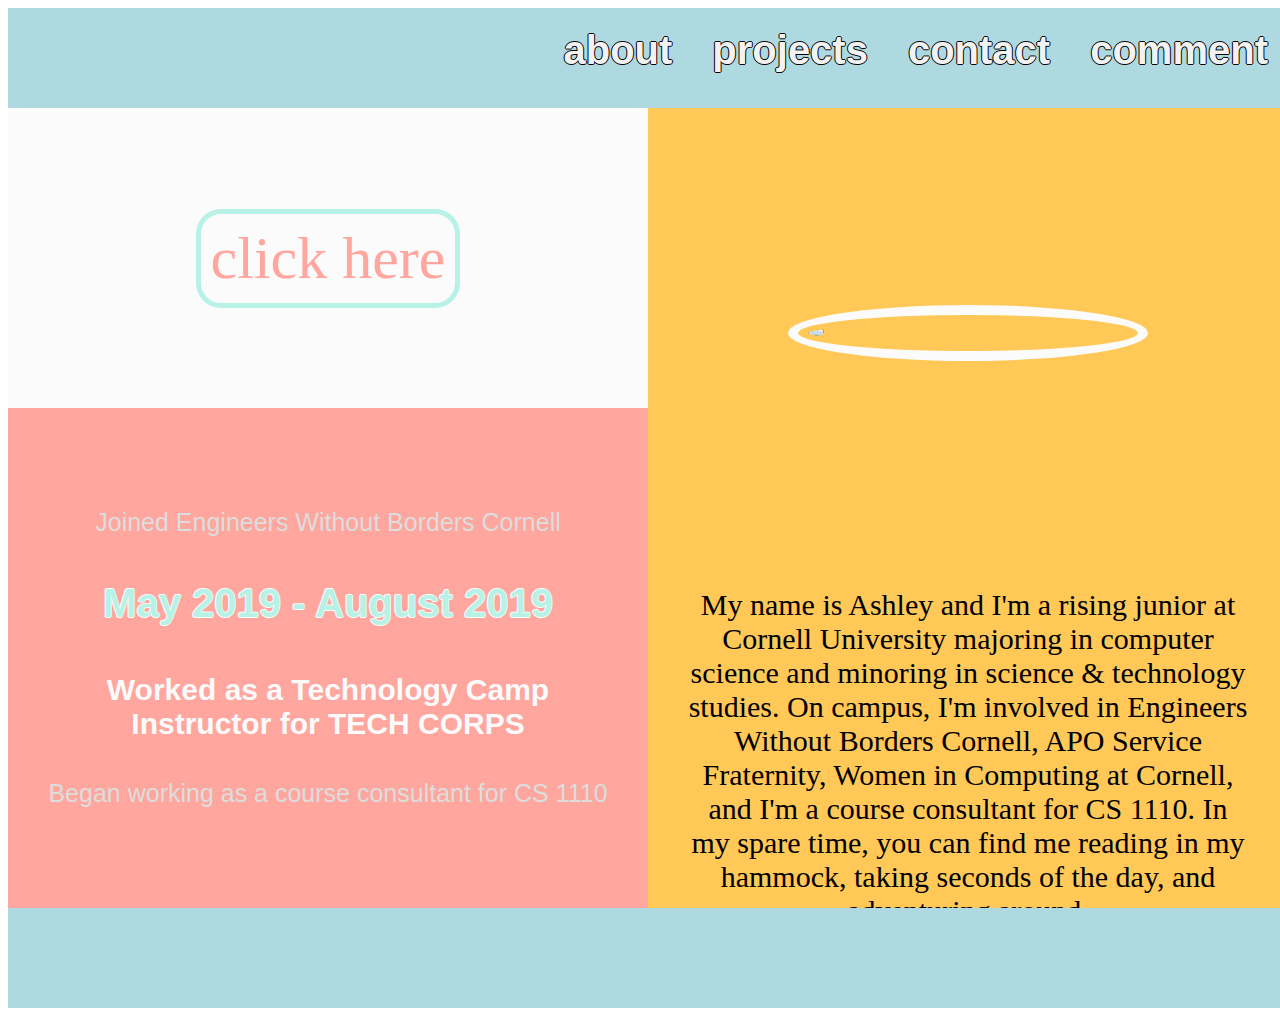
==== commit 3927507f: "create comment page" ====
--- a/portfolio/src/main/webapp/index.html
+++ b/portfolio/src/main/webapp/index.html
@@ -9,6 +9,7 @@
   </head>
   <body class="container index">  
     <nav class="navbar">
+      <a href="comment.html">comment</a>
       <a href="contact.html">contact</a>
       <a href="projects.html">projects</a>
       <a href="index.html">about</a>
--- a/portfolio/src/main/webapp/style.css
+++ b/portfolio/src/main/webapp/style.css
@@ -62,7 +62,7 @@
 }
 
 .index-container {
-  height: 1000px; ]
+  height: 1000px; 
 }
 
 .column {
@@ -376,3 +376,12 @@
   vertical-align: center; 
   width: 60%; 
 }
+
+.comment-container {
+  height: 1000px;
+}
+
+.comment-section-container {
+  background-color: #ffc857;
+  height: 800px;
+}
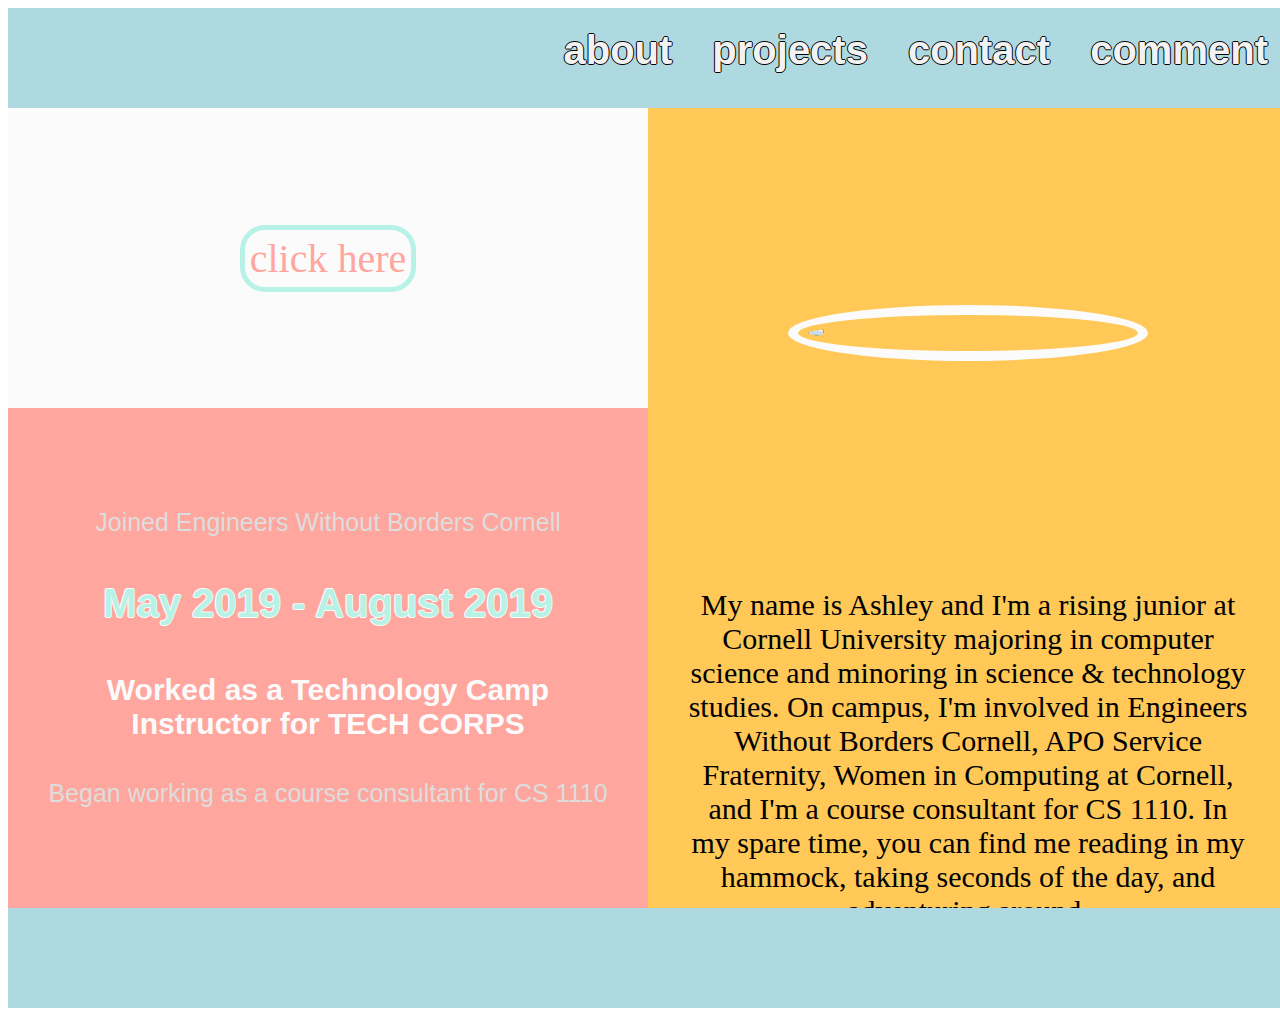
==== commit ec2f6fa0: "adjust style and structure to account for p elements" ====
--- a/portfolio/src/main/webapp/index.html
+++ b/portfolio/src/main/webapp/index.html
@@ -15,7 +15,7 @@
       <a href="index.html">about</a>
     </nav>
     <div class="container column">
-      <section class="container nametag-container" onclick="getNametagText()">
+      <section id="nametag-container" class="container nametag-container" onclick="getNametagText()">
         <p id="nametag" class="nametag">click here</p>
       </section>
       <section class="timeline-container">
--- a/portfolio/src/main/webapp/style.css
+++ b/portfolio/src/main/webapp/style.css
@@ -102,6 +102,8 @@
 
 .nametag-container {
   background-color: #fbfbfb;
+  flex-direction: column; 
+  flex-wrap: nowrap;
   height: 300px; 
   position: relative;
   z-index: 10;
@@ -112,8 +114,10 @@
   border-radius: 25px;
   color: #FFA69E; 
   font-family: 'Judson', serif;
-  font-size: 60px; 
-  padding: 10px; 
+  font-size: 40px;
+  margin-bottom: 5px;
+  margin-top: 5px;  
+  padding: 5px; 
   text-align: center; 
   vertical-align: center;
 }
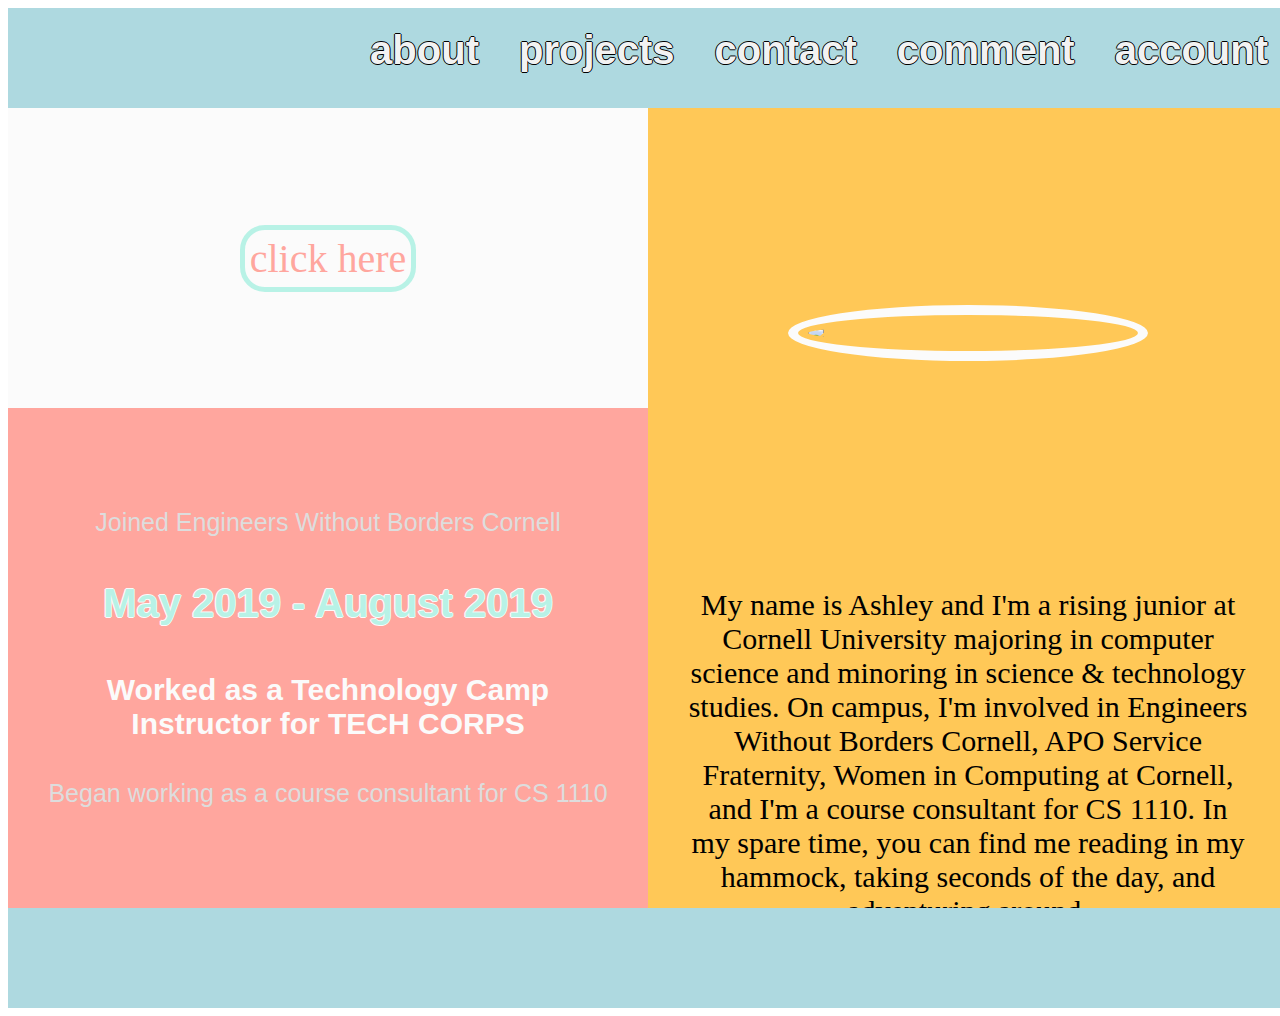
==== commit 137287cb: "add account to navbar" ====
--- a/portfolio/src/main/webapp/index.html
+++ b/portfolio/src/main/webapp/index.html
@@ -9,6 +9,7 @@
   </head>
   <body class="container index">  
     <nav class="navbar">
+      <a href="/login">account</a>
       <a href="comment.html">comment</a>
       <a href="contact.html">contact</a>
       <a href="projects.html">projects</a>
--- a/portfolio/src/main/webapp/style.css
+++ b/portfolio/src/main/webapp/style.css
@@ -112,7 +112,7 @@
 p.nametag {
   border: 5px solid #b8f2e6;
   border-radius: 25px;
-  color: #FFA69E; 
+  color: #ffa69e; 
   font-family: 'Judson', serif;
   font-size: 40px;
   margin-bottom: 5px;
@@ -123,7 +123,7 @@
 }
 
 .timeline-container {
-  background-color: #FFA69E;
+  background-color: #ffa69e;
   display: flex; 
   flex-direction: column; 
   height: 500px; 
@@ -195,7 +195,7 @@
 }
 
 .left-align-container {
-  background-color: #FFA69E;
+  background-color: #ffa69e;
   height: 500px; 
 }
 
@@ -255,7 +255,7 @@
 }
 
 h1.left-align-text {  
-  color: #FFA69E; 
+  color: #ffa69e; 
   font-family: 'Quicksand', sans-serif;
   font-size: 60px;
   text-shadow: 1px 0 0 #000, 0 -1px 0 #000, 0 1px 0 #000, -1px 0 0 #000;
@@ -349,7 +349,7 @@
 .account-icon {
   align-items: center;
   background-color: #fbfbfb;
-  color: #FFA69E;
+  color: #ffa69e;
   display: flex; 
   font-size: 190px;
   height: 266px; 
@@ -386,6 +386,96 @@
 }
 
 .comment-section-container {
+  height: 800px;
+  font-family: 'Judson', serif;
+  font-size: 30px;
+}
+
+.form-container {
+  background-color: #fbfbfb;
+  height: 800px;
+  width: 50%;
+}
+
+.form {
+  flex-direction: column; 
+  padding: 10px;
+}
+
+.comment-feed-container {
   background-color: #ffc857;
+  display: flex;
+  flex-direction: column;
   height: 800px;
-}
+  width: 50%;
+}
+
+.radio {
+  height: 50px;
+}
+
+.feed {
+  display: flex;
+  flex-direction: column; 
+  height: 750px;
+}
+
+p.user-comment {
+  background-color: #fbfbfb;
+  border: 5px solid #b8f2e6;
+  border-radius: 25px;
+  color: #ffa69e; 
+  margin: 5px 10px;  
+  padding: 5px; 
+  text-align: center; 
+  vertical-align: center;
+}
+
+.comment-label {
+  color: #ffa69e; 
+  margin: 5px 10px;  
+  padding: 5px;
+}
+
+.comment-button {
+  border: none;
+  color: white;
+  cursor: pointer; 
+  font-family: 'Judson', serif;
+  font-size: 30px;
+  margin: 10px; 
+  padding: 15px 32px;
+  text-align: center;
+}
+
+.comment-button:hover {
+  background-color: #ddd;
+  color: black;
+}
+
+.submit-button {
+  background-color: #aed9e0;
+}
+
+.delete-button {
+  background-color: #ffa69e;
+}
+
+.quantity-label {
+  color: white; 
+  font-size: .66em; 
+}
+
+.love-button-container {
+  color: #fbfbfb; 
+  font-size: .5em; 
+}
+
+.love-button {
+  cursor: pointer; 
+  padding: 5px; 
+}
+
+.love-button:hover {
+  color: #ddd;
+}
